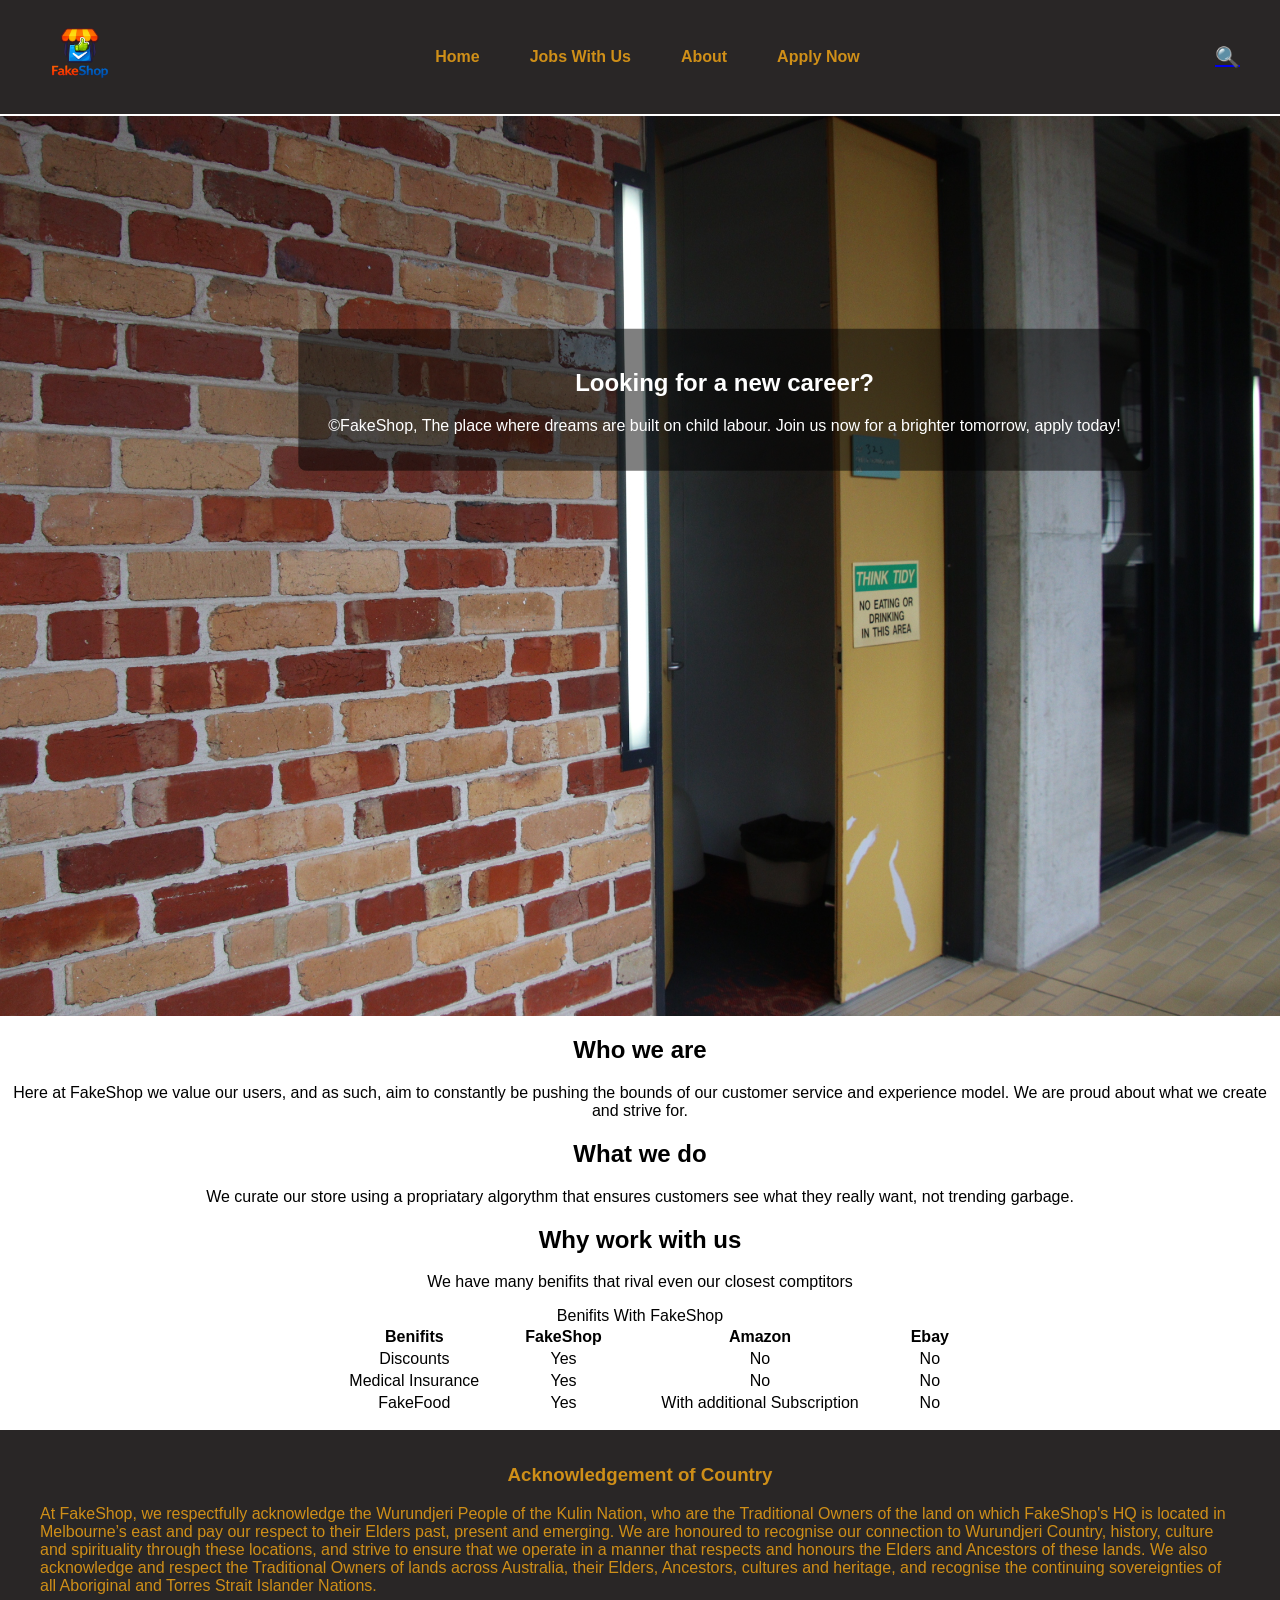
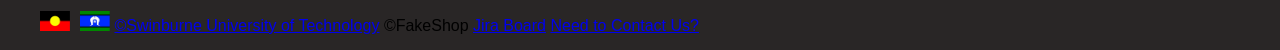
==== index.html @ 37bbe1c6 "Updated footer in index.html" ====
<!doctype html>
<html lang="en">
	<head>
		<meta charset="UTF-8" />
		<meta name="viewport" content="width=device-width, initial-scale=1.0" />
		<meta name="keywords" content="shop, buisness, fakeshop," />
		<meta name="author" content="Moss, Kanav, Vichetra" />
		<title>FakeShop Home</title>
		<link rel="stylesheet" href="./style/style.css" />
		<link rel="stylesheet" href="style/home.css" />

		<style>
			.hero {
				position: relative;
				height: 100vh;
				width: 100%;
				overflow: hidden;
				margin-top: 0;
			}

			/* EACH SLIDE */
			.slide {
				position: absolute;
				inset: 0;
				background-size: cover;
				background-position: center;
				opacity: 1;
				transition: opacity 1s ease;
			}

			.content p h2 {
				text-align: center;
			}
		</style>
	</head>

	<body>
		<header class="navbar">
			<div class="nav-container">
				<div class="logo">
					<img
						src="images/FakeShop_logo.png"
						width="128"
						height="128"
						alt="FakeShop Logo" />
				</div>
				<nav class="links">
					<ul>
						<li><a href="index.html">Home</a></li>
						<li><a href="jobs.html">Jobs With Us</a></li>
						<li><a href="about.html">About</a></li>
						<li><a href="apply.html">Apply Now</a></li>
					</ul>
				</nav>
				<div class="nav-actions">
					<input type="text" placeholder="Search..." />
					<a href="#" class="search">🔍</a>
				</div>
			</div>
		</header>
		<div class="content-area">
			<!---<img style="display:group; place-items: center; " src="/images/FakeShop_logo.png" width="200" height="200" >-->

			<!-- <img src="images/penguin-random-house-office-design-4.jpg" max-width="100%" width="100%" max-height="40vh" min-height="20vh" height="400px" style="object-fit: cover; object-position: 20% 40%;">
-->

			<!--<div class="banner-content">
				<img
					loading="lazy"
					src="images/penguin-random-house-office-design-4.jpg"
					class="lazyautosizes"
					id="banner"
					alt="banner" />
				<div class="banner-text">
					<h2>Looking for a new career?</h2>
					<p>
						&copy;FakeShop, The place where dreams are built on child labour.
						Join us now for a brighter tomorrow, apply today!
					</p>
				</div>
			</div>-->

			<section class="hero">
				<div class="slide" style="background-image: url(/images/Hero.JPG)">
					<div class="banner-text">
						<h2>Looking for a new career?</h2>
						<p>
							&copy;FakeShop, The place where dreams are built on child labour.
							Join us now for a brighter tomorrow, apply today!
						</p>
					</div>
				</div>
			</section>
			<div class="content">
				<h2>Who we are</h2>
				<p>
					Here at FakeShop we value our users, and as such, aim to constantly be
					pushing the bounds of our customer service and experience model. We
					are proud about what we create and strive for.
				</p>
				<h2>What we do</h2>
				<p>
					We curate our store using a propriatary algorythm that ensures
					customers see what they really want, not trending garbage.
				</p>
				<h2>Why work with us</h2>
				<p>We have many benifits that rival even our closest comptitors</p>
				<table class="about-table">
					<caption>
						Benifits With FakeShop
					</caption>
					<thead>
						<tr>
							<th>Benifits</th>
							<th>FakeShop</th>
							<th>Amazon</th>
							<th>Ebay</th>
						</tr>
					</thead>
					<tbody>
						<tr>
							<td>Discounts</td>
							<td>Yes</td>
							<td>No</td>
							<td>No</td>
						</tr>
						<tr>
							<td>Medical Insurance</td>
							<td>Yes</td>
							<td>No</td>
							<td>No</td>
						</tr>
						<tr>
							<td>FakeFood</td>
							<td>Yes</td>
							<td>With additional Subscription</td>
							<td>No</td>
						</tr>
					</tbody>
				</table>
			</div>
		</div>

		<div class="footer">
			<footer>
				<h3 class="Footer-Ack">Acknowledgement of Country</h3>
				<p>
					At FakeShop, we respectfully acknowledge the Wurundjeri People of the
					Kulin Nation, who are the Traditional Owners of the land on which
					FakeShop's HQ is located in Melbourne’s east and pay our respect to
					their Elders past, present and emerging. We are honoured to recognise
					our connection to Wurundjeri Country, history, culture and
					spirituality through these locations, and strive to ensure that we
					operate in a manner that respects and honours the Elders and Ancestors
					of these lands. We also acknowledge and respect the Traditional Owners
					of lands across Australia, their Elders, Ancestors, cultures and
					heritage, and recognise the continuing sovereignties of all Aboriginal
					and Torres Strait Islander Nations.
				</p>
				<img src="images/indigenous-acknowledgement.svg" />
				<!--quick footer so we don't forget. Can be changed. Put this in a div box-->
				<a href="https://www.swinburne.edu.au/"
					>&copy;Swinburne University of Technology</a
				>
				<a>&copy;FakeShop</a>
				<a
					href="https://wtp-group5-wed-230.atlassian.net?continue=https%3A%2F%2Fwtp-group5-wed-230.atlassian.net%2Fwelcome%2Fsoftware&atlOrigin=eyJpIjoiNDI3YzZkN2EyZjc2NDQ0MzlkNGY2MWRkNzIzZGU1MWYiLCJwIjoiaiJ9"
					>Jira Board</a
				>
				<a href="mailto:106507235@student.swin.edu.au">Need to Contact Us?</a>
			</footer>
		</div>
	</body>
</html>
---- style/style.css ----
* {
	font-family: calibri, sans-serif, Arial, Helvetica;
	box-sizing: border-box;
}

body {
	margin: 0;
	padding: 0;
}

/* 
QUICK REFERENCE FOR NAVBAR
NAVBAR = .navbar {}
NAV-CONTAINER = .nav-container {}
NAV LINKS = nav.links {}
NAV ACTIONS = .nav-actions {}
*/

/* links navigation styling */
nav.links {
	display: flex;
	align-items: center;
	/* vertically align logo + links */
	justify-content: center;
	/* pushes logo left, links right */
}

/* Tidies navbar */
nav.links ul {
	list-style-type: none;
	padding: 0;
	margin: 0;
	overflow: hidden;
}

/* Ensures navbar is inline */
nav.links ul li {
	display: inline;
	margin-right: 20px;
}

/* Text Decoration for navbar */
nav.links ul li a {
	text-decoration: none;
	color: #cf8f18;
	font-weight: bold;
}

/* Sets logo size DON'T TOUCH */
.logo img {
	height: 80px;
	width: 80px;
}

nav.links ul {
	display: flex;
	list-style: none;
	gap: 30px;
}

nav.links li a:hover {
	color: #ffdf11;
	transition: 0.3s;
}

/* positions navbar */
.navbar {
	position: relative;
	width: 100%;
	height: 116px;
	top: 0;
	bottom: auto;
	background: white;
	z-index: 1000;
	/*border-bottom: 1px solid #eee; */
}

/* Container positioning for navbar, Centers the navbar and gives background colour */
.nav-container {
	display: flex;
	width: 100%;
	justify-content: space-between;
	align-items: center;
	padding: 15px 40px;
	background-color: #292626;
}

.nav-actions {
	display: flex;
	gap: 20px;
	font-size: 20px;
	align-items: center;
}

.nav-actions input {
	width: 0;
	opacity: 0;
	padding: 0;
	border: none;
	transition: 0.3s ease;
}

.nav-actions:focus-within input {
	width: 200px;
	opacity: 1;
	padding: 5px 10px;
	border: 1px solid #ccc;
}
/* Creates space between page content and navbar */
/*
.content-area {
	padding-top: 115px;
}
*/
/* JOBS STYLING */
/* Styling for the overarching container for each card to keep things uniform */
.card-container {
	max-width: 95%;
	margin: 50px auto;
	display: flex;
	flex-wrap: wrap;
	justify-content: space-around;
	gap: 25px;
}

/* Each cards styling. Box shadow makes it easier to distinguish between cards */
.card {
	flex: 1;
	background: #fff;
	border-radius: 8px;
	box-shadow: 0 0 10px rgba(0, 0, 0, 0.1);
	overflow: hidden;
	transition: transform 0.3s ease-in-out;
}

/* subtle hover effect */
.card:hover {
	transform: scale(1.05);
}

/* settings for the images for each card */
.card img {
	width: 100%;
	height: 200px;
	border-radius: 8px;
}

.card-content {
	padding: 20px;
}

/* card content styling */
.card-content h3 {
	color: #026aa6;
	font-size: 27px;
	margin-bottom: 10px;
}

.card-content {
	color: #333;
	font-size: 17px;
}

/* Popup overlay */
.popup-container {
	margin-top: 116px;
}

.popup {
	position: fixed;
	top: 0;
	left: 0;
	width: 100%;
	height: 100%;
	background: rgba(0, 0, 0, 0.6);

	display: flex;
	justify-content: center;
	align-items: center;

	opacity: 0;
	pointer-events: none;
	transition: 0.3s;
}

/* Show popup */
.popup:target {
	opacity: 1;
	pointer-events: auto;
}

/* Card */
.popup-card {
	width: 700px;
	margin-top: 116px;
	max-width: 1000px;
	max-height: 70vh;
	background: #fff;
	display: flex;
	border-radius: 8px;
	overflow: hidden;
	position: relative;
}

/* Close button */
.close {
	position: absolute;
	top: 10px;
	right: 15px;
	text-decoration: none;
	font-size: 24px;
	color: #333;
}
.close:hover {
	color: rgba(208, 33, 33, 0.771);
}

/* Image */
.left {
	flex: 0 0 250px;
	/* fixed width column */
}

.left img {
	width: 100%;
	height: 100%;
	object-fit: contain;
}

/* Content */
.right {
	padding: 20px;
	flex: 1;
	overflow-y: auto;

	display: block;
}

.right ul {
	display: block;
	list-style: disc;
	/* bring back bullets */
	margin: 10px 0;
	padding-left: 20px;
	line-height: 1.6;
}

.right li {
	display: list-item;
	margin-bottom: 8px;
}

/* Button */
.apply-btn {
	margin-top: 20px;
	padding: 10px 20px;
	background: #00a8a8;
	color: #fff;
	border: none;
	cursor: pointer;
}

.button-style {
	font: bold 15px;
	text-decoration: none;
	background-color: #eeeeee;
	color: #333333;
	padding: 2px 6px 2px 6px;
	border-top: 1px solid #cccccc;
	border-right: 1px solid #333333;
	border-bottom: 1px solid #333333;
	border-left: 1px solid #cccccc;
}
/* HOME STYLING */

.banner {
	position: relative;
}

.banner-text {
	position: absolute;
	top: 0%;
	left: 0%;
	transform: translate(35%, 150%);

	color: white;
	background: rgba(0, 0, 0, 0.5);
	padding: 20px 30px;
	border-radius: 8px;
	text-align: center;
}

/* Banner Image Styling DO NOT TOUCH WITHOUT BEING CAREFUL  */
/*
#banner {
	width: 100%;
	height: 10vh;
	min-height: 400px;
	max-height: 900px;

	object-fit: cover;
	object-position: 20% 40%;
}

@media (min-width: 12000px) {
	#banner {
		height: 70vh;
	}
}
*/
/* ABOUT STYLING */
---- style/home.css ----
.banner {
	position: relative;
}

.banner-text {
	position: absolute;
	top: 0%;
	left: 0%;
	transform: translate(35%, 150%);

	color: white;
	background: rgba(0, 0, 0, 0.5);
	padding: 20px 30px;
	border-radius: 8px;
	text-align: center;
}

.Footer-Ack {
	text-align: center;
}

.content {
	text-align: center;
}

table {
	margin-left: auto;
	margin-right: auto;
	width: 50%; /* Table must be less than 100% width to see centering */
}

.footer {
	margin-top: 15px;
	display: flex;
	width: 100%;
	justify-content: space-between;
	align-items: center;
	padding: 15px 40px;
	background-color: #292626;
}
.footer h3 {
	color: #cf8f18;
}

.footer p {
	color: #cf8f18;
}
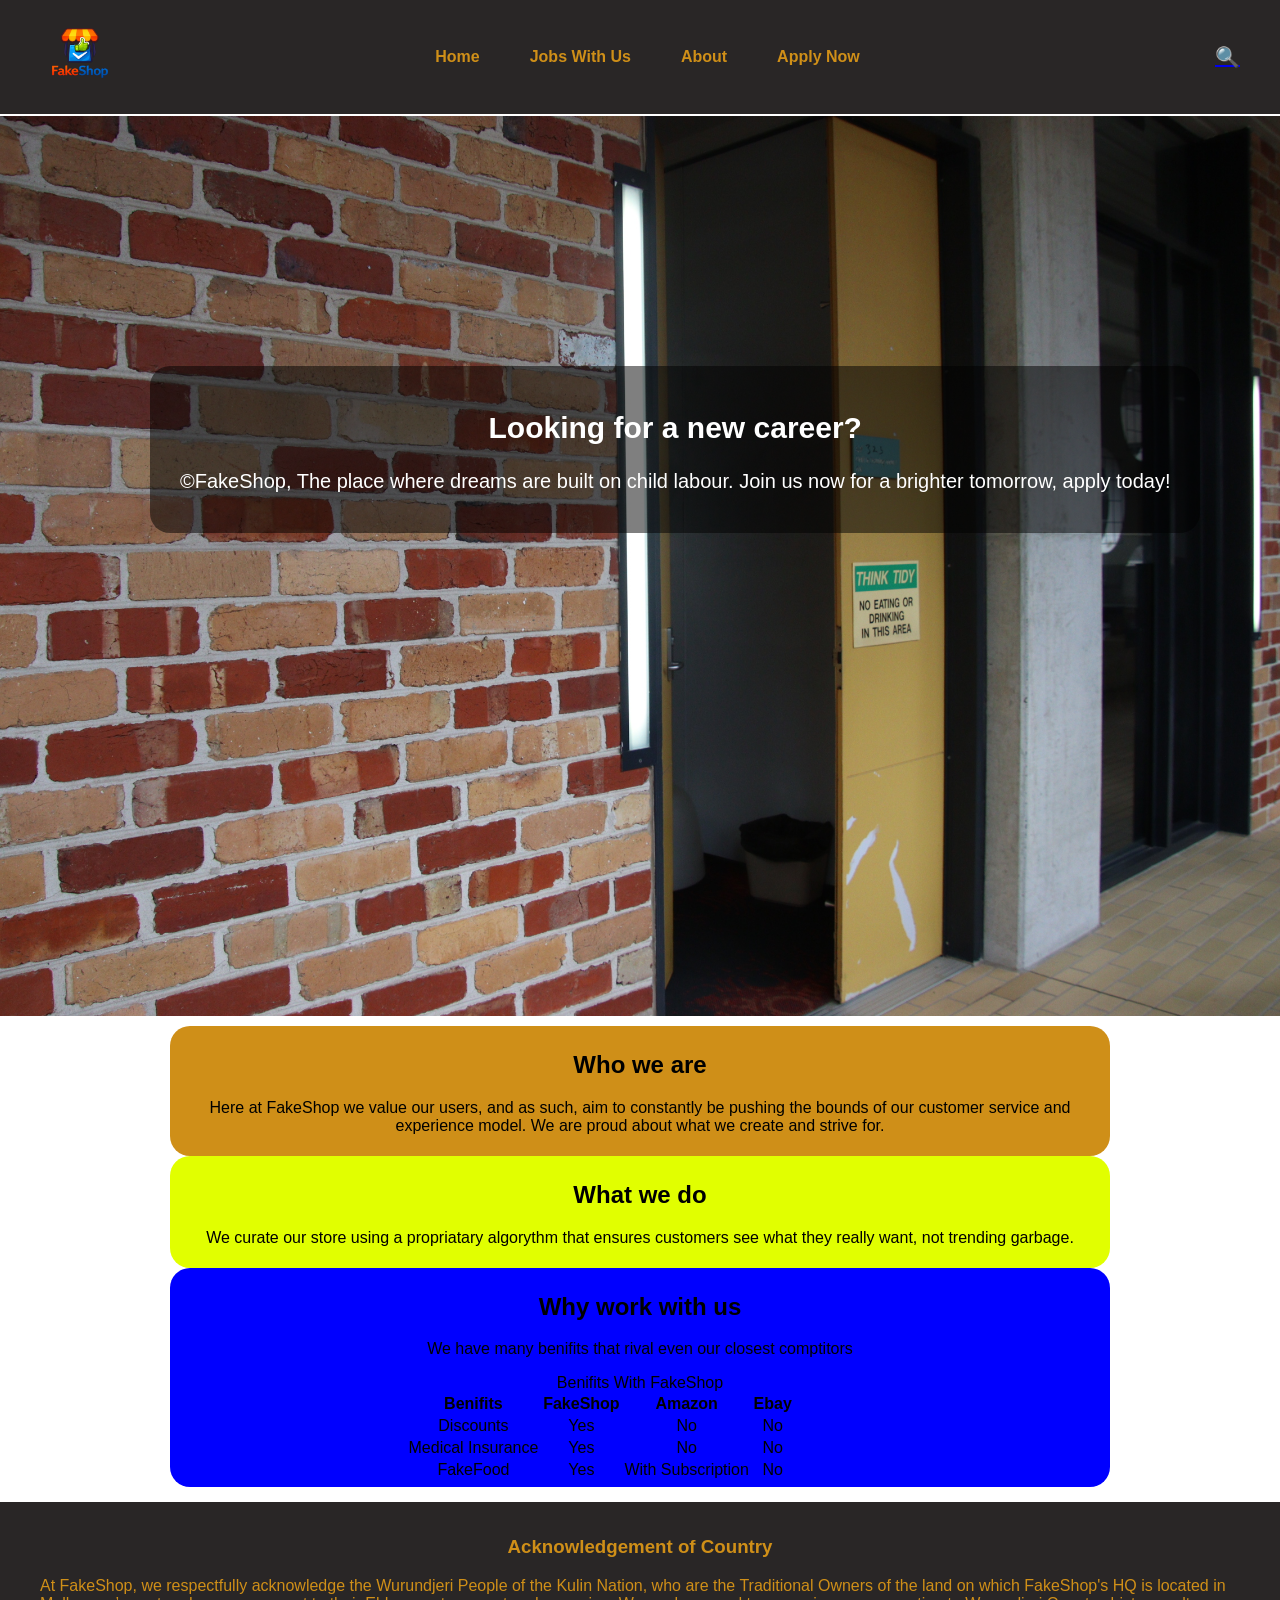
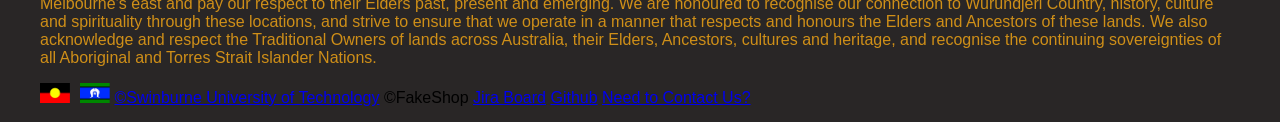
==== commit 97bc281c: "Miscellanious changes to index.html and jobs.html" ====
--- a/index.html
+++ b/index.html
@@ -58,19 +58,8 @@
 				</div>
 			</div>
 		</header>
-		<div class="content-area">
-			<!---<img style="display:group; place-items: center; " src="/images/FakeShop_logo.png" width="200" height="200" >-->
-
-			<!-- <img src="images/penguin-random-house-office-design-4.jpg" max-width="100%" width="100%" max-height="40vh" min-height="20vh" height="400px" style="object-fit: cover; object-position: 20% 40%;">
--->
-
-			<!--<div class="banner-content">
-				<img
-					loading="lazy"
-					src="images/penguin-random-house-office-design-4.jpg"
-					class="lazyautosizes"
-					id="banner"
-					alt="banner" />
+		<section class="hero">
+			<div class="slide" style="background-image: url(/images/Hero.JPG)">
 				<div class="banner-text">
 					<h2>Looking for a new career?</h2>
 					<p>
@@ -78,66 +67,62 @@
 						Join us now for a brighter tomorrow, apply today!
 					</p>
 				</div>
-			</div>-->
-
-			<section class="hero">
-				<div class="slide" style="background-image: url(/images/Hero.JPG)">
-					<div class="banner-text">
-						<h2>Looking for a new career?</h2>
-						<p>
-							&copy;FakeShop, The place where dreams are built on child labour.
-							Join us now for a brighter tomorrow, apply today!
-						</p>
-					</div>
+			</div>
+		</section>
+		<div class="content-area">
+			<div class="content">
+				<div class="who">
+					<h2>Who we are</h2>
+					<p>
+						Here at FakeShop we value our users, and as such, aim to constantly
+						be pushing the bounds of our customer service and experience model.
+						We are proud about what we create and strive for.
+					</p>
 				</div>
-			</section>
-			<div class="content">
-				<h2>Who we are</h2>
-				<p>
-					Here at FakeShop we value our users, and as such, aim to constantly be
-					pushing the bounds of our customer service and experience model. We
-					are proud about what we create and strive for.
-				</p>
-				<h2>What we do</h2>
-				<p>
-					We curate our store using a propriatary algorythm that ensures
-					customers see what they really want, not trending garbage.
-				</p>
-				<h2>Why work with us</h2>
-				<p>We have many benifits that rival even our closest comptitors</p>
-				<table class="about-table">
-					<caption>
-						Benifits With FakeShop
-					</caption>
-					<thead>
-						<tr>
-							<th>Benifits</th>
-							<th>FakeShop</th>
-							<th>Amazon</th>
-							<th>Ebay</th>
-						</tr>
-					</thead>
-					<tbody>
-						<tr>
-							<td>Discounts</td>
-							<td>Yes</td>
-							<td>No</td>
-							<td>No</td>
-						</tr>
-						<tr>
-							<td>Medical Insurance</td>
-							<td>Yes</td>
-							<td>No</td>
-							<td>No</td>
-						</tr>
-						<tr>
-							<td>FakeFood</td>
-							<td>Yes</td>
-							<td>With additional Subscription</td>
-							<td>No</td>
-						</tr>
-					</tbody>
-				</table>
+				<div class="what">
+					<h2>What we do</h2>
+					<p>
+						We curate our store using a propriatary algorythm that ensures
+						customers see what they really want, not trending garbage.
+					</p>
+				</div>
+				<div class="why">
+					<h2>Why work with us</h2>
+					<p>We have many benifits that rival even our closest comptitors</p>
+					<table class="about-table">
+						<caption>
+							Benifits With FakeShop
+						</caption>
+						<thead>
+							<tr>
+								<th>Benifits</th>
+								<th>FakeShop</th>
+								<th>Amazon</th>
+								<th>Ebay</th>
+							</tr>
+						</thead>
+						<tbody>
+							<tr>
+								<td>Discounts</td>
+								<td>Yes</td>
+								<td>No</td>
+								<td>No</td>
+							</tr>
+							<tr>
+								<td>Medical Insurance</td>
+								<td>Yes</td>
+								<td>No</td>
+								<td>No</td>
+							</tr>
+							<tr>
+								<td>FakeFood</td>
+								<td>Yes</td>
+								<td>With Subscription</td>
+								<td>No</td>
+							</tr>
+						</tbody>
+					</table>
+				</div>
 			</div>
 		</div>
 
@@ -167,6 +152,7 @@
 					href="https://wtp-group5-wed-230.atlassian.net?continue=https%3A%2F%2Fwtp-group5-wed-230.atlassian.net%2Fwelcome%2Fsoftware&atlOrigin=eyJpIjoiNDI3YzZkN2EyZjc2NDQ0MzlkNGY2MWRkNzIzZGU1MWYiLCJwIjoiaiJ9"
 					>Jira Board</a
 				>
+				<a href="https://github.com/Reave2323/WebTechProjectGroup5">Github</a>
 				<a href="mailto:106507235@student.swin.edu.au">Need to Contact Us?</a>
 			</footer>
 		</div>
--- a/style/style.css
+++ b/style/style.css
@@ -106,12 +106,30 @@
 	padding: 5px 10px;
 	border: 1px solid #ccc;
 }
-/* Creates space between page content and navbar */
-/*
+/* Stops text from going to the edge of screen and falling off */
 .content-area {
-	padding-top: 115px;
-}
-*/
+	padding-left: 10px;
+	padding-right: 10px;
+}
+
+/* Footer Styling */
+.footer {
+	margin-top: 15px;
+	display: flex;
+	width: 100%;
+	justify-content: space-between;
+	align-items: center;
+	padding: 15px 40px;
+	background-color: #292626;
+}
+.footer h3 {
+	color: #cf8f18;
+}
+
+.footer p {
+	color: #cf8f18;
+}
+
 /* JOBS STYLING */
 /* Styling for the overarching container for each card to keep things uniform */
 .card-container {
@@ -141,7 +159,7 @@
 /* settings for the images for each card */
 .card img {
 	width: 100%;
-	height: 200px;
+	height: 100%;
 	border-radius: 8px;
 }
 
@@ -192,7 +210,6 @@
 /* Card */
 .popup-card {
 	width: 700px;
-	margin-top: 116px;
 	max-width: 1000px;
 	max-height: 70vh;
 	background: #fff;
--- a/style/home.css
+++ b/style/home.css
@@ -6,13 +6,14 @@
 	position: absolute;
 	top: 0%;
 	left: 0%;
-	transform: translate(35%, 150%);
+	transform: translate(150px, 250px);
 
 	color: white;
 	background: rgba(0, 0, 0, 0.5);
 	padding: 20px 30px;
-	border-radius: 8px;
+	border-radius: 20px;
 	text-align: center;
+	font-size: 20px;
 }
 
 .Footer-Ack {
@@ -45,3 +46,33 @@
 .footer p {
 	color: #cf8f18;
 }
+
+table {
+	padding-right: 80px;
+}
+.who {
+	margin-left: 160px;
+	margin-right: 160px;
+	margin-top: 10px;
+	padding-top: 5px;
+	padding-bottom: 5px;
+	background-color: #cf8f18;
+	border-radius: 20px;
+}
+.what {
+	margin-left: 160px;
+	margin-right: 160px;
+	padding-top: 5px;
+	padding-bottom: 5px;
+	background-color: rgb(225, 255, 0);
+	border-radius: 20px;
+}
+
+.why {
+	margin-left: 160px;
+	margin-right: 160px;
+	padding-top: 5px;
+	padding-bottom: 5px;
+	background-color: blue;
+	border-radius: 20px;
+}
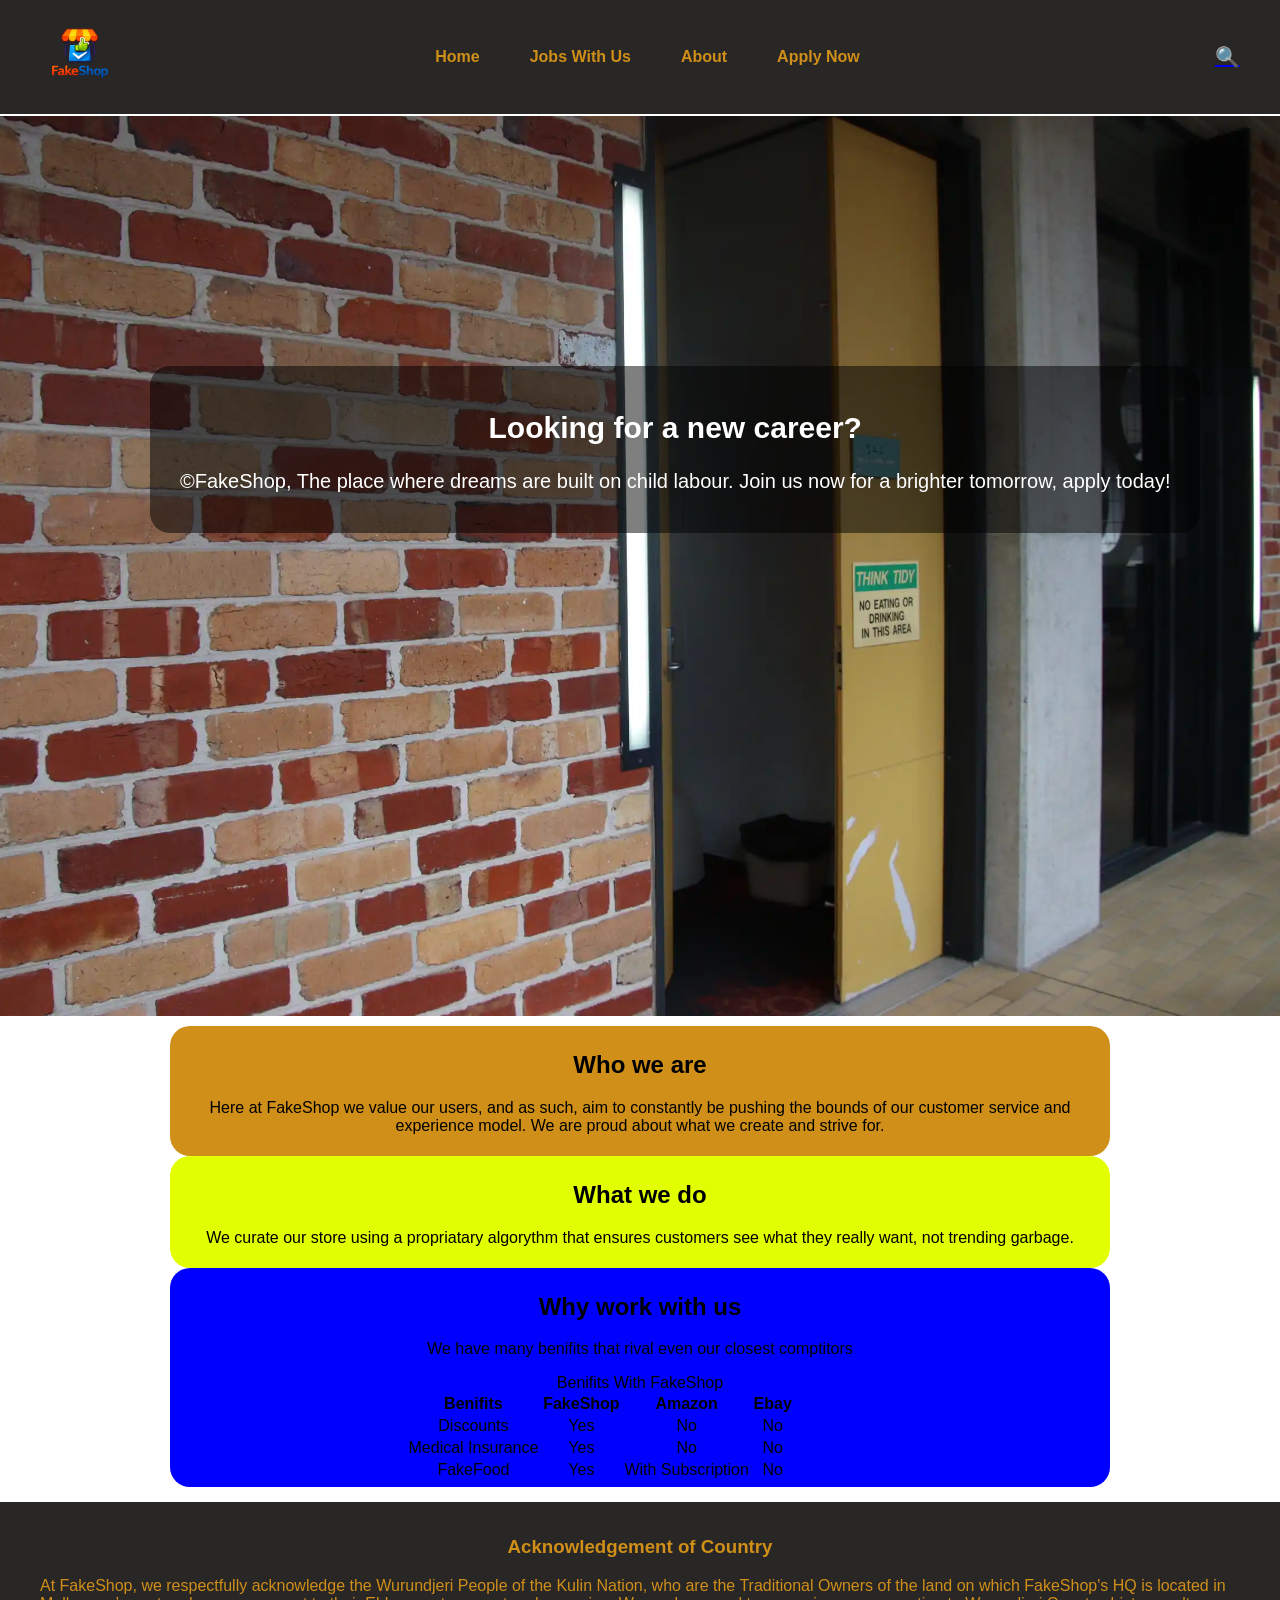
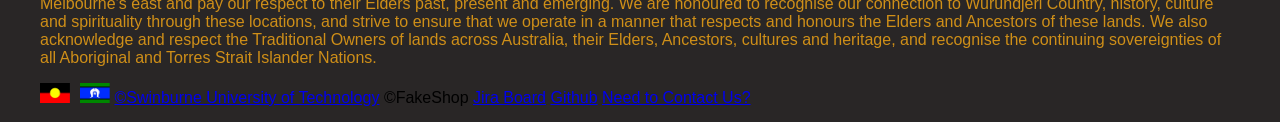
==== commit fc267e93: "converted images to webp" ====
--- a/index.html
+++ b/index.html
@@ -59,7 +59,7 @@
 			</div>
 		</header>
 		<section class="hero">
-			<div class="slide" style="background-image: url(/images/Hero.JPG)">
+			<div class="slide" style="background-image: url(/images/Hero.webp)">
 				<div class="banner-text">
 					<h2>Looking for a new career?</h2>
 					<p>
@@ -142,7 +142,9 @@
 					heritage, and recognise the continuing sovereignties of all Aboriginal
 					and Torres Strait Islander Nations.
 				</p>
-				<img src="images/indigenous-acknowledgement.svg" />
+				<img
+					src="images/indigenous-acknowledgement.svg"
+					alt="indigenous-acknowledgement image" />
 				<!--quick footer so we don't forget. Can be changed. Put this in a div box-->
 				<a href="https://www.swinburne.edu.au/"
 					>&copy;Swinburne University of Technology</a
--- a/style/style.css
+++ b/style/style.css
@@ -105,6 +105,7 @@
 	opacity: 1;
 	padding: 5px 10px;
 	border: 1px solid #ccc;
+	border-radius: 20px;
 }
 /* Stops text from going to the edge of screen and falling off */
 .content-area {
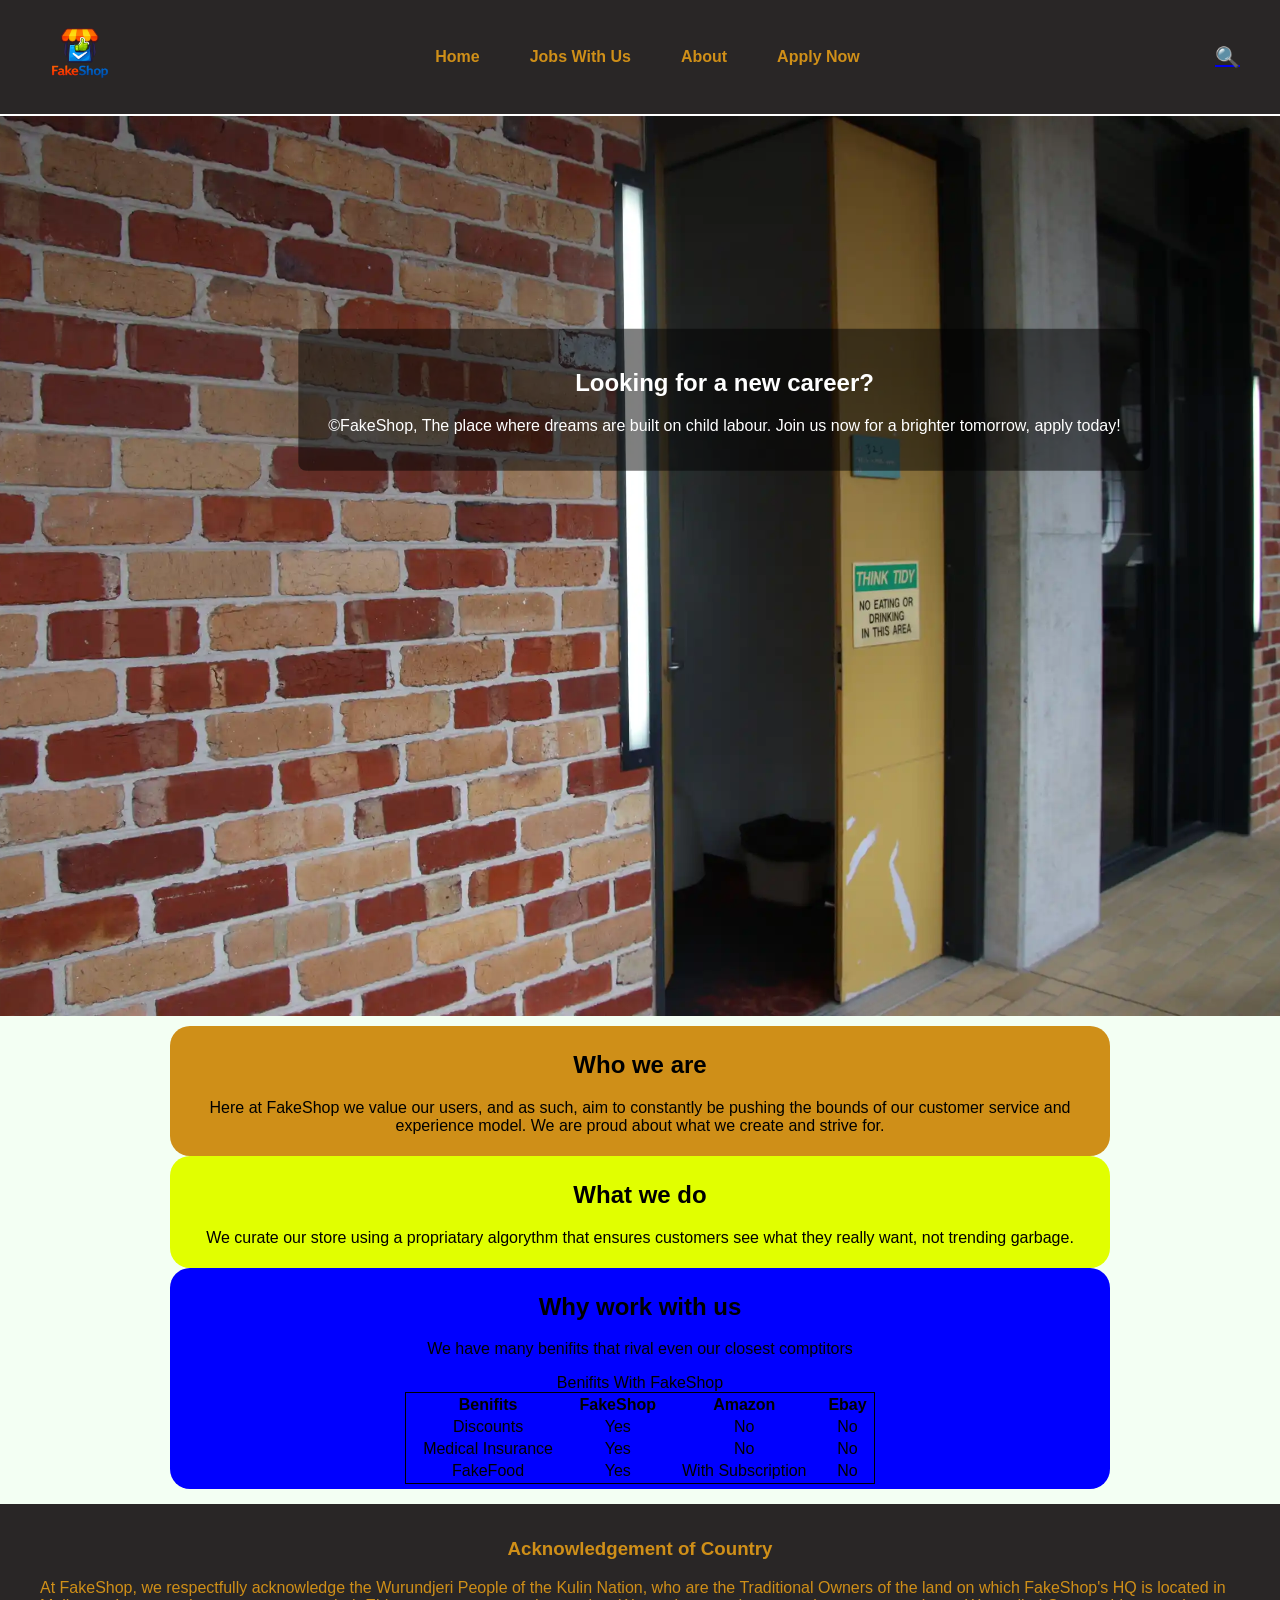
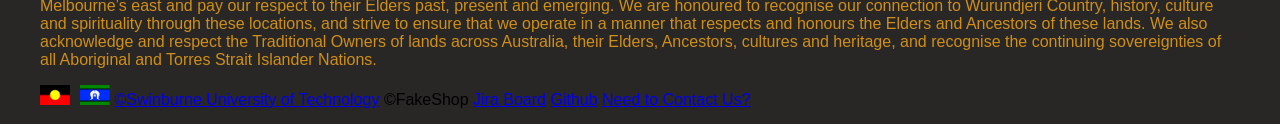
==== commit 2ce705ce: "Merged styling into style.css (jobs, home)" ====
--- a/index.html
+++ b/index.html
@@ -7,7 +7,6 @@
 		<meta name="author" content="Moss, Kanav, Vichetra" />
 		<title>FakeShop Home</title>
 		<link rel="stylesheet" href="./style/style.css" />
-		<link rel="stylesheet" href="style/home.css" />
 
 		<style>
 			.hero {
@@ -89,7 +88,7 @@
 				<div class="why">
 					<h2>Why work with us</h2>
 					<p>We have many benifits that rival even our closest comptitors</p>
-					<table class="about-table">
+					<table class="home-table">
 						<caption>
 							Benifits With FakeShop
 						</caption>
--- a/style/style.css
+++ b/style/style.css
@@ -6,6 +6,7 @@
 body {
 	margin: 0;
 	padding: 0;
+	background-color: #f3fff3;
 }
 
 /* 
@@ -112,6 +113,9 @@
 	padding-left: 10px;
 	padding-right: 10px;
 }
+.content {
+	text-align: center;
+}
 
 /* Footer Styling */
 .footer {
@@ -129,6 +133,10 @@
 
 .footer p {
 	color: #cf8f18;
+}
+
+.Footer-Ack {
+	text-align: center;
 }
 
 /* JOBS STYLING */
@@ -160,8 +168,9 @@
 /* settings for the images for each card */
 .card img {
 	width: 100%;
-	height: 100%;
+	height: 200px;
 	border-radius: 8px;
+	object-fit: cover;
 }
 
 .card-content {
@@ -257,7 +266,6 @@
 .right ul {
 	display: block;
 	list-style: disc;
-	/* bring back bullets */
 	margin: 10px 0;
 	padding-left: 20px;
 	line-height: 1.6;
@@ -289,6 +297,32 @@
 	border-bottom: 1px solid #333333;
 	border-left: 1px solid #cccccc;
 }
+
+.ready {
+	transform: translateY(200%);
+}
+
+.details {
+	transform: translateY(300%);
+}
+
+.not-found {
+	transform: translateY(800%);
+}
+
+aside {
+	display: block;
+	width: 20%;
+	background-color: #333333;
+	color: aliceblue;
+	padding: 15px;
+	margin-left: 25px;
+	float: right;
+	border-left: 3px solid #00a8a8;
+	margin-bottom: 1rem;
+	clear: right;
+}
+
 /* HOME STYLING */
 
 .banner {
@@ -308,22 +342,40 @@
 	text-align: center;
 }
 
-/* Banner Image Styling DO NOT TOUCH WITHOUT BEING CAREFUL  */
-/*
-#banner {
-	width: 100%;
-	height: 10vh;
-	min-height: 400px;
-	max-height: 900px;
-
-	object-fit: cover;
-	object-position: 20% 40%;
-}
-
-@media (min-width: 12000px) {
-	#banner {
-		height: 70vh;
-	}
-}
-*/
+.home-table {
+	/*padding-right: 80px;*/
+	margin-left: auto;
+	margin-right: auto;
+	width: 50%;
+	border: 1px solid black;
+}
+.who {
+	margin-left: 160px;
+	margin-right: 160px;
+	margin-top: 10px;
+	padding-top: 5px;
+	padding-bottom: 5px;
+	background-color: #cf8f18;
+	border-radius: 20px;
+}
+.what {
+	margin-left: 160px;
+	margin-right: 160px;
+	padding-top: 5px;
+	padding-bottom: 5px;
+	background-color: rgb(225, 255, 0);
+	border-radius: 20px;
+}
+
+.why {
+	margin-left: 160px;
+	margin-right: 160px;
+	padding-top: 5px;
+	padding-bottom: 5px;
+	background-color: blue;
+	border-radius: 20px;
+}
+
 /* ABOUT STYLING */
+
+/* APPLY STYLING*/
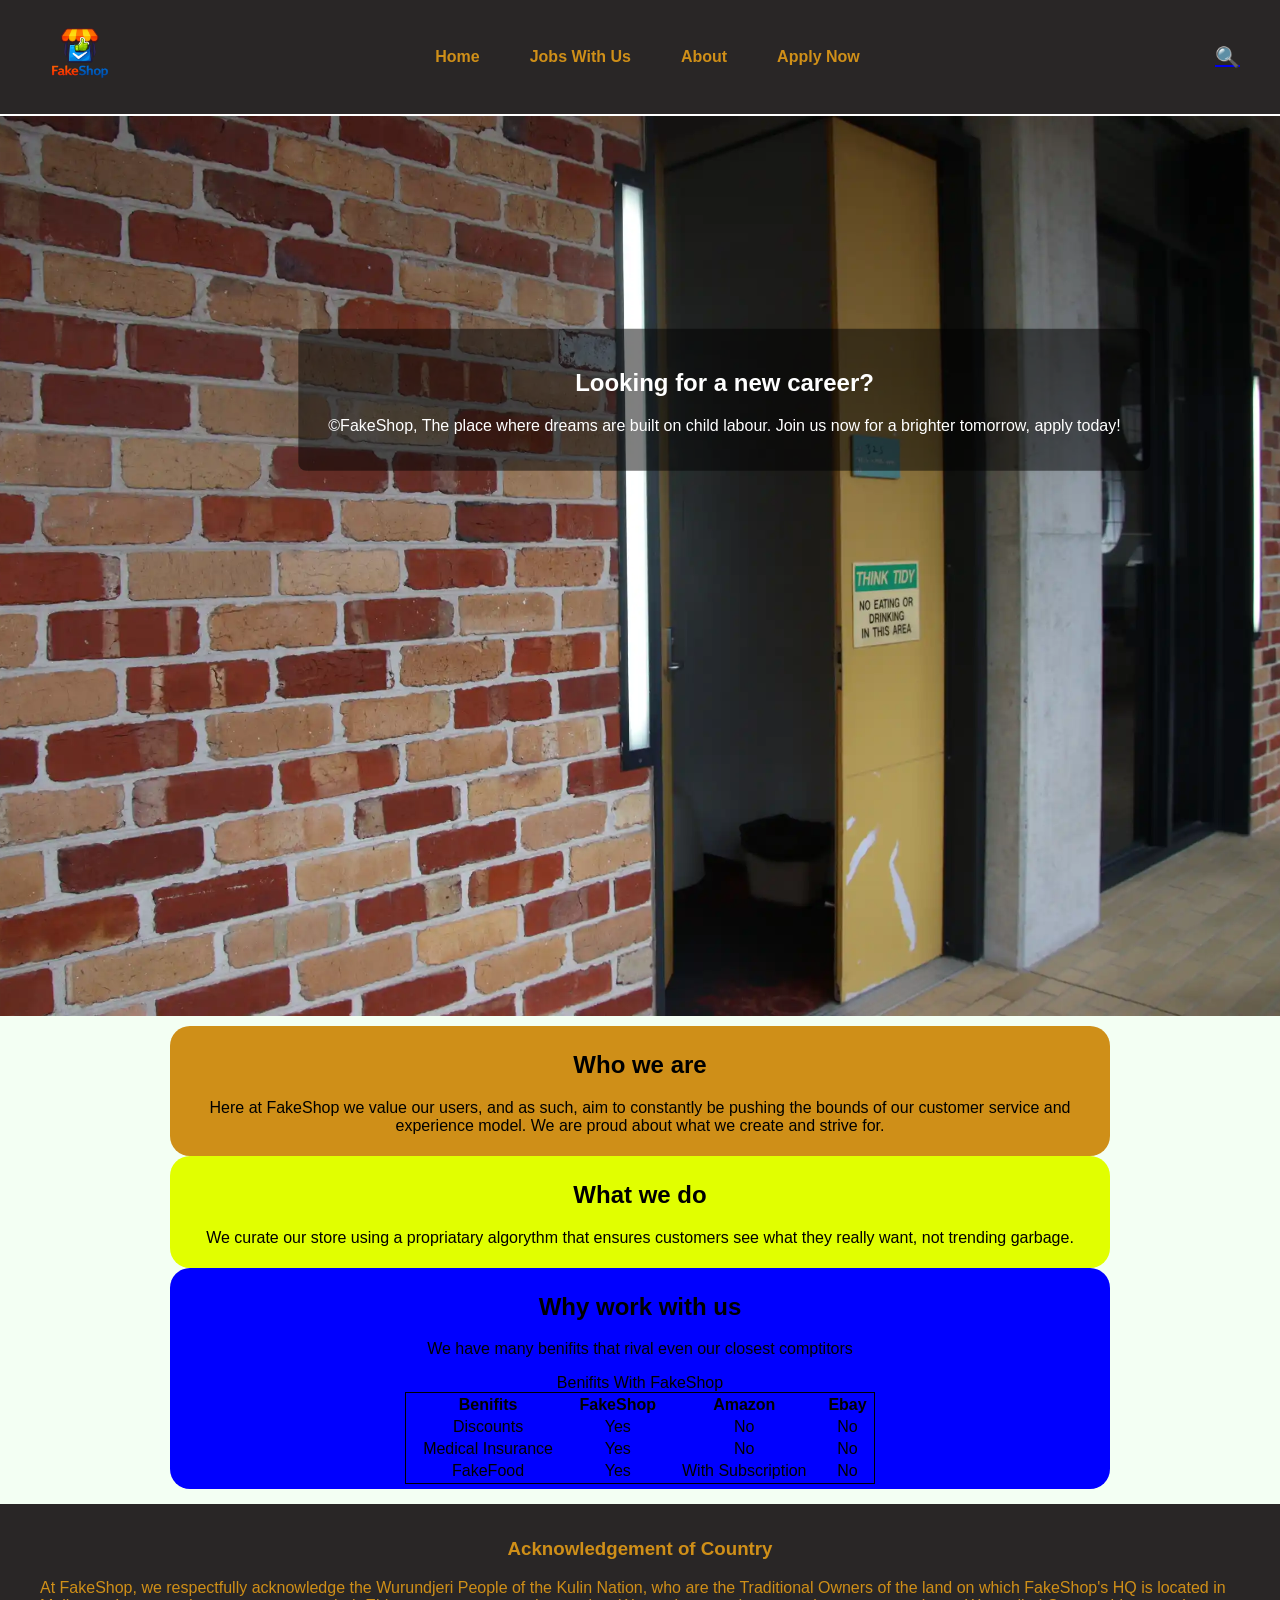
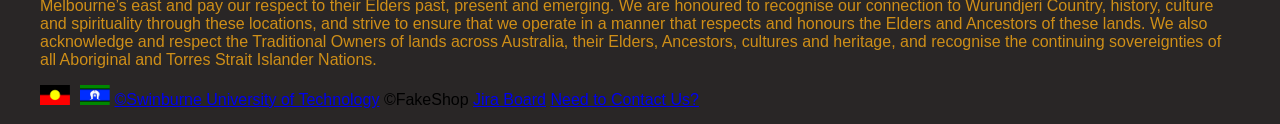
==== commit b36b22df: "Changed footer across all pages" ====
--- a/index.html
+++ b/index.html
@@ -153,8 +153,7 @@
 					href="https://wtp-group5-wed-230.atlassian.net?continue=https%3A%2F%2Fwtp-group5-wed-230.atlassian.net%2Fwelcome%2Fsoftware&atlOrigin=eyJpIjoiNDI3YzZkN2EyZjc2NDQ0MzlkNGY2MWRkNzIzZGU1MWYiLCJwIjoiaiJ9"
 					>Jira Board</a
 				>
-				<a href="https://github.com/Reave2323/WebTechProjectGroup5">Github</a>
-				<a href="mailto:106507235@student.swin.edu.au">Need to Contact Us?</a>
+				<a href="mailto:info@fakeshop.com">Need to Contact Us?</a>
 			</footer>
 		</div>
 	</body>
--- a/style/style.css
+++ b/style/style.css
@@ -138,6 +138,21 @@
 .Footer-Ack {
 	text-align: center;
 }
+
+.Application-logos{
+	gap: 20px;
+	align-items: center;
+	display: flex;
+	justify-content: center;
+	
+}
+.Application-logos{
+	max-width: 80px;
+	height: auto;
+	display: inline-flex;
+	vertical-align: middle;
+}
+
 
 /* JOBS STYLING */
 /* Styling for the overarching container for each card to keep things uniform */
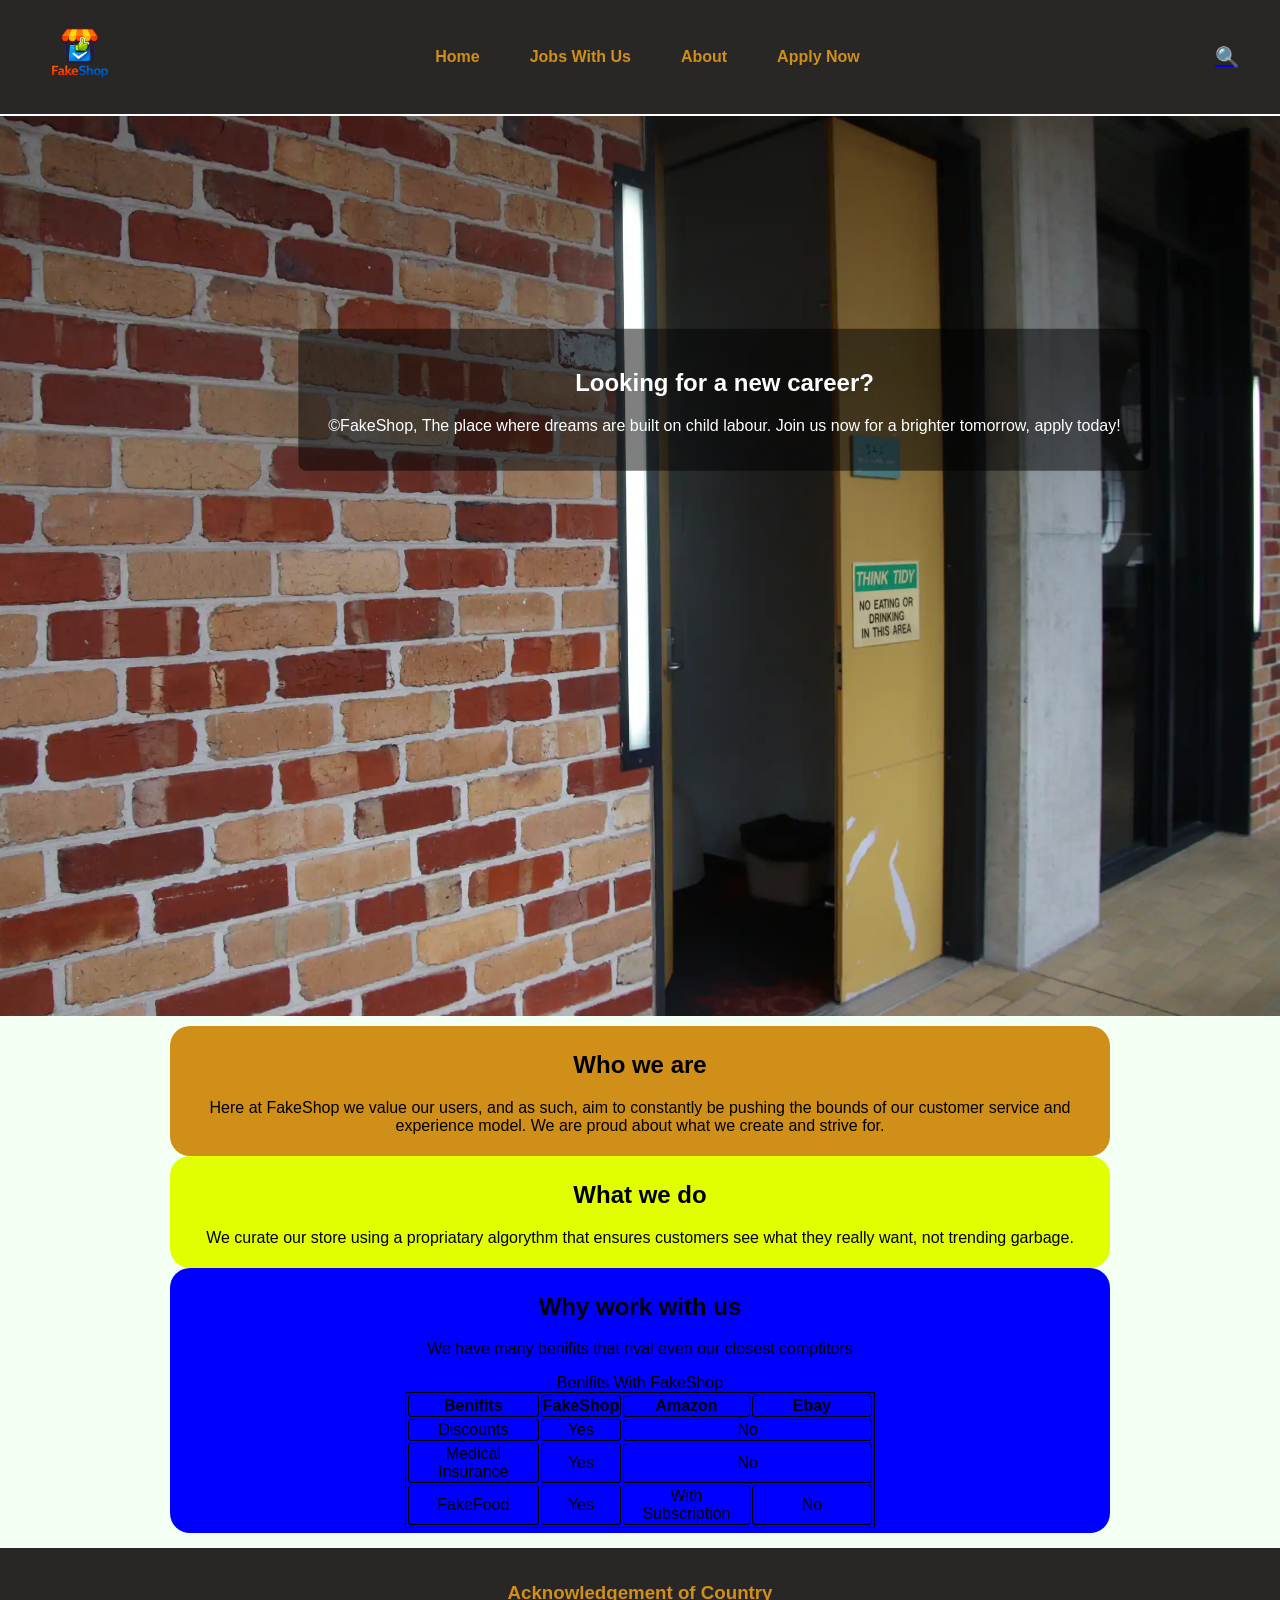
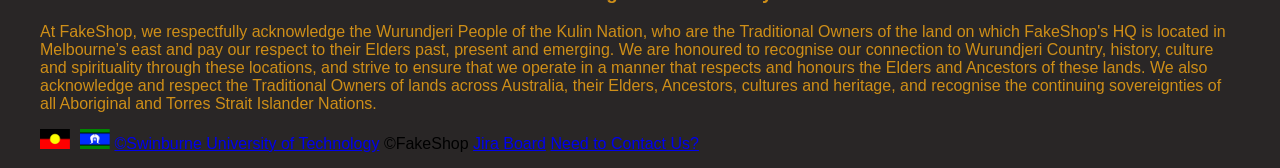
==== commit 5cacb016: "fixed table on home" ====
--- a/index.html
+++ b/index.html
@@ -97,21 +97,19 @@
 								<th>Benifits</th>
 								<th>FakeShop</th>
 								<th>Amazon</th>
-								<th>Ebay</th>
+								<th style="padding-left: 40px; padding-right: 40px">Ebay</th>
 							</tr>
 						</thead>
 						<tbody>
 							<tr>
 								<td>Discounts</td>
 								<td>Yes</td>
-								<td>No</td>
-								<td>No</td>
+								<td colspan="2">No</td>
 							</tr>
 							<tr>
 								<td>Medical Insurance</td>
 								<td>Yes</td>
-								<td>No</td>
-								<td>No</td>
+								<td colspan="2">No</td>
 							</tr>
 							<tr>
 								<td>FakeFood</td>
--- a/style/style.css
+++ b/style/style.css
@@ -139,20 +139,18 @@
 	text-align: center;
 }
 
-.Application-logos{
+.Application-logos {
 	gap: 20px;
 	align-items: center;
 	display: flex;
 	justify-content: center;
-	
-}
-.Application-logos{
+}
+.Application-logos {
 	max-width: 80px;
 	height: auto;
 	display: inline-flex;
 	vertical-align: middle;
 }
-
 
 /* JOBS STYLING */
 /* Styling for the overarching container for each card to keep things uniform */
@@ -364,6 +362,16 @@
 	width: 50%;
 	border: 1px solid black;
 }
+
+.home-table th {
+	border: 1px solid black;
+	border-radius: 3px;
+}
+
+.home-table td {
+	border: 1px solid black;
+	border-radius: 3px;
+}
 .who {
 	margin-left: 160px;
 	margin-right: 160px;
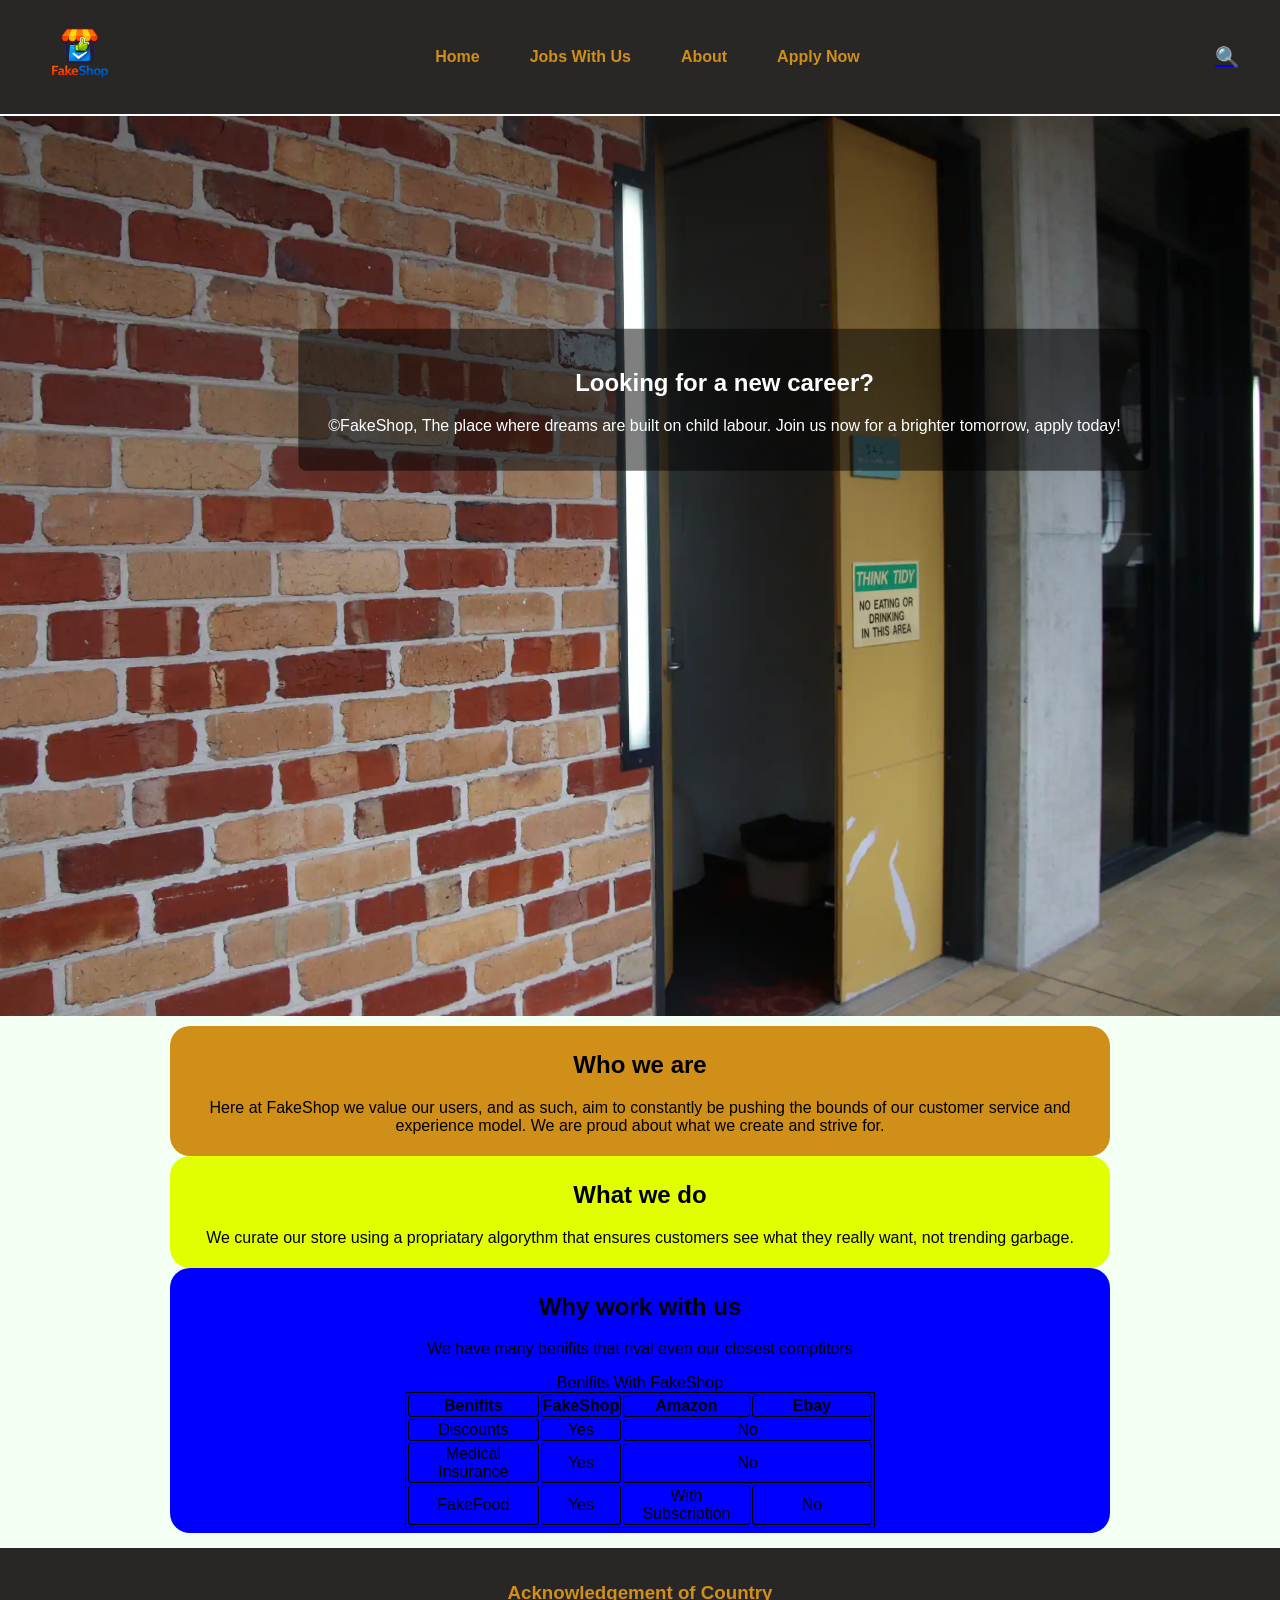
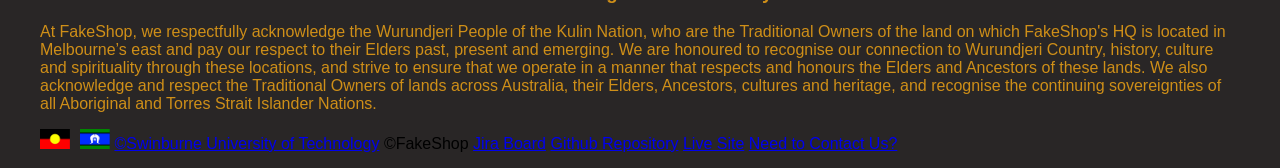
==== commit 24554071: "final commit" ====
--- a/index.html
+++ b/index.html
@@ -151,6 +151,12 @@
 					href="https://wtp-group5-wed-230.atlassian.net?continue=https%3A%2F%2Fwtp-group5-wed-230.atlassian.net%2Fwelcome%2Fsoftware&atlOrigin=eyJpIjoiNDI3YzZkN2EyZjc2NDQ0MzlkNGY2MWRkNzIzZGU1MWYiLCJwIjoiaiJ9"
 					>Jira Board</a
 				>
+				<a href="https://github.com/Reave2323/WebTechProjectGroup5"
+					>Github Repository</a
+				>
+				<a href="https://reave2323.github.io/WebTechProjectGroup5/"
+					>Live Site</a
+				>
 				<a href="mailto:info@fakeshop.com">Need to Contact Us?</a>
 			</footer>
 		</div>
--- a/style/style.css
+++ b/style/style.css
@@ -264,6 +264,20 @@
 .left img {
 	width: 100%;
 	height: 100%;
+	object-fit: contain;
+}
+
+.left-backend {
+	flex: 0 0 250px;
+	position: relative;
+	overflow: hidden;
+}
+
+.left-backend img {
+	position: absolute;
+	top: 50%;
+	left: 50%;
+	transform: translate(-42%, -50%);
 	object-fit: contain;
 }
 
